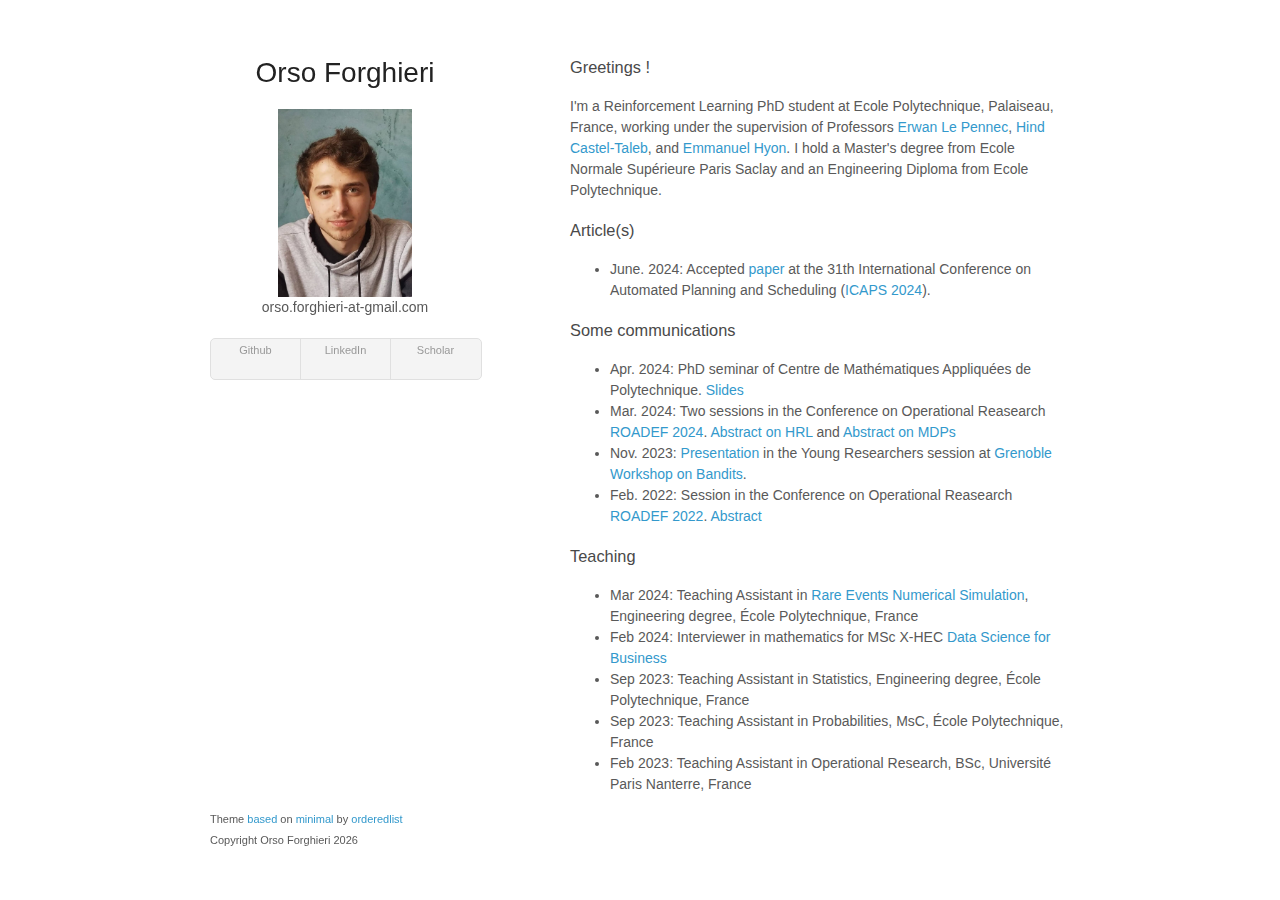
==== index.html @ f84a6943 "Update" ====
<!DOCTYPE html>
<html>
  <head>
    <meta charset="utf-8" />
    <meta http-equiv="X-UA-Compatible" content="chrome=1" />
    <title>Orso Forghieri</title>

    <link rel="stylesheet" href="stylesheets/styles.css" />
    <link rel="stylesheet" href="stylesheets/pygment_trac.css" />
    <meta name="viewport" content="width=device-width" />
    <!--[if lt IE 9]>
      <script src="//html5shiv.googlecode.com/svn/trunk/html5.js"></script>
    <![endif]-->
  </head>
  <body>
    <div class="wrapper">
      <header>
        <h1 align="center">Orso Forghieri</h1>

        <img
          src="https://orsof.github.io/images/portrait.jpg"
          alt="Portrait"
          class="portrait"
        />

        <div align="center" style="margin-bottom: 10px">
          <p>orso.forghieri-at-gmail.com</p>
          <!-- Add: Photo, link to CV, Github, Scholar, Twitter. Add buttons Home, Publications, Notes, Teaching, Blog, Collaborators. Add section Interests, Featured Research, Selected Awards, About Me -->
          <ul>
            <li><a href="https://github.com/OrsoF/">Github</a></li>
            <li>
              <a href="https://www.linkedin.com/in/orso-forghieri/">LinkedIn</a>
            </li>
            <li>
              <a
                href="https://scholar.google.fr/citations?view_op=list_works&hl=fr&user=6Vzx6MUAAAAJ"
                >Scholar</a
              >
            </li>
            <!-- <li><a href="https://github.com/OrsoF/docs/cv.pdf">CV</a></li> -->
            <!-- Add more items as needed -->
          </ul>
        </div>
      </header>

      <section>
        <h3>Greetings !</h3>

        <p>
          I'm a Reinforcement Learning PhD student at Ecole Polytechnique,
          Palaiseau, France, working under the supervision of Professors
          <a
            href="http://www.cmap.polytechnique.fr/~lepennec/fr/"
            target="_blank"
            >Erwan Le Pennec</a
          >,
          <a href="http://www-public.tem-tsp.eu/~castel/" target="_blank"
            >Hind Castel-Taleb</a
          >, and
          <a
            href="https://www.lip6.fr/actualite/personnes-fiche.php?ident=P216"
            target="_blank"
            >Emmanuel Hyon</a
          >. I hold a Master's degree from Ecole Normale Supérieure Paris Saclay
          and an Engineering Diploma from Ecole Polytechnique.
        </p>

        <h3>Article(s)</h3>

        <ul>
          <li>
            June. 2024: Accepted
            <a href="https://openreview.net/pdf?id=kEaoy85QFP" target="_blank"
              >paper</a
            >
            at the 31th International Conference on Automated Planning and
            Scheduling (<a
              href="https://icaps24.icaps-conference.org/"
              target="_blank"
              >ICAPS 2024</a
            >).
          </li>
        </ul>

        <h3>Some communications</h3>

        <ul>
          <li>
            Apr. 2024: PhD seminar of Centre de Mathématiques Appliquées de
            Polytechnique.
            <a
              href="https://orsof.github.io/docs/slides_semdoc.pdf"
              target="_blank"
              >Slides</a
            >
          </li>

          <li>
            Mar. 2024: Two sessions in the Conference on Operational Reasearch
            <a href="https://roadef2024.sciencesconf.org/" target="_blank"
              >ROADEF 2024</a
            >.
            <a
              href="https://roadef2024.sciencesconf.org/512709/document"
              target="_blank"
              >Abstract on HRL</a
            >
            and
            <a
              href="https://roadef2024.sciencesconf.org/512571/document"
              target="_blank"
              >Abstract on MDPs</a
            >
          </li>

          <li>
            Nov. 2023:
            <a
              href="https://gast.gitlabpages.inria.fr/restlessbandit-workshop/slides/forghieri_workshopbandit.pdf"
              target="_blank"
              >Presentation</a
            >
            in the Young Researchers session at
            <a
              href="https://gast.gitlabpages.inria.fr/restlessbandit-workshop/#speakers"
              target="_blank"
              >Grenoble Workshop on Bandits</a
            >.
          </li>

          <li>
            Feb. 2022: Session in the Conference on Operational Reasearch
            <a href="https://roadef2022.sciencesconf.org/" target="_blank"
              >ROADEF 2022</a
            >.
            <a href="https://hal.science/hal-03595413/document" target="_blank"
              >Abstract</a
            >
          </li>
        </ul>

        <h3>Teaching</h3>

        <ul>
          <li>
            Mar 2024: Teaching Assistant in
            <a
              href="https://moodle.polytechnique.fr/enrol/index.php?id=14760"
              target="_blank"
              >Rare Events Numerical Simulation</a
            >, Engineering degree, École Polytechnique, France
          </li>
          <li>
            Feb 2024: Interviewer in mathematics for MSc X-HEC
            <a
              href="https://programmes.polytechnique.edu/en/master/programs/data-science-for-business-joint-degree-with-hec"
              target="_blank"
              >Data Science for Business</a
            >
          </li>
          <li>
            Sep 2023: Teaching Assistant in Statistics, Engineering degree,
            École Polytechnique, France
          </li>
          <li>
            Sep 2023: Teaching Assistant in Probabilities, MsC, École
            Polytechnique, France
          </li>
          <li>
            Feb 2023: Teaching Assistant in Operational Research, BSc,
            Université Paris Nanterre, France
          </li>
        </ul>
      </section>

      <footer>
        <small
          >Theme <a href="https://github.com/OrsoF/orsof.github.io">based</a> on
          <a href="https://github.com/orderedlist/minimal">minimal</a> by
          <a href="https://github.com/orderedlist">orderedlist</a><br />
          Copyright Orso Forghieri
          <script>
            document.write(new Date().getFullYear());
          </script>
        </small>
      </footer>
    </div>
    <script src="javascripts/scale.fix.js"></script>
  </body>
</html>
---- stylesheets/styles.css ----
body {
  background-color: #fff;
  padding:50px;
  font: 14px/1.5 -apple-system, BlinkMacSystemFont, "Segoe UI", Roboto, Oxygen, Ubuntu, Cantarell, "Fira Sans", "Droid Sans", "Helvetica Neue", Arial, sans-serif, "Apple Color Emoji", "Segoe UI Emoji", "Segoe UI Symbol";
  color:#595959;
  font-weight:400;
}

h1, h2, h3, h4, h5, h6 {
  color:#222;
  margin:0 0 20px;
}

p, ul, ol, table, pre, dl {
  margin:0 0 20px;
}

h1, h2, h3 {
  line-height:1.1;
}

h1 {
  font-size:28px;
  font-weight: 500;
}

h2 {
  color:#393939;
  font-weight: 500;
}

h3, h4, h5, h6 {
  color:#494949;
  font-weight: 500;
}

a {
  color:#39c;
  text-decoration:none;
}

a:hover {
  color:#069;
}

a small {
  font-size:11px;
  color:#777;
  margin-top:-0.3em;
  display:block;
}

a:hover small {
  color:#777;
}

.wrapper {
  width:860px;
  margin:0 auto;
}

blockquote {
  border-left:1px solid #e5e5e5;
  margin:0;
  padding:0 0 0 20px;
  font-style:italic;
}

code, pre {
  font-family:Monaco, Bitstream Vera Sans Mono, Lucida Console, Terminal, Consolas, Liberation Mono, DejaVu Sans Mono, Courier New, monospace;
  color:#333;
}

pre {
  padding:8px 15px;
  background: #f8f8f8;
  border-radius:5px;
  border:1px solid #e5e5e5;
  overflow-x: auto;
}

table {
  width:100%;
  border-collapse:collapse;
}

th, td {
  text-align:left;
  padding:5px 10px;
  border-bottom:1px solid #e5e5e5;
}

dt {
  color:#444;
  font-weight:500;
}

th {
  color:#444;
}

img {
  max-width:100%;
}

header {
  width:270px;
  float:left;
  position:fixed;
  -webkit-font-smoothing:subpixel-antialiased;
}

header ul {
  list-style:none;
  height:40px;
  padding:0;
  background: #f4f4f4;
  border-radius:5px;
  border:1px solid #e0e0e0;
  width:270px;
}

header li {
  width:89px;
  float:left;
  border-right:1px solid #e0e0e0;
  height:40px;
}

header li:first-child a {
  border-radius:5px 0 0 5px;
}

header li:last-child a {
  border-radius:0 5px 5px 0;
}

header ul a {
  line-height:1;
  font-size:11px;
  color:#999;
  display:block;
  text-align:center;
  padding-top:6px;
  height:34px;
}

header ul a:hover {
  color:#999;
}

header ul a:active {
  background-color:#f0f0f0;
}

strong {
  color:#222;
  font-weight:500;
}

header ul li + li + li {
  border-right:none;
  width:89px;
}

header ul a strong {
  font-size:14px;
  display:block;
  color:#222;
}

section {
  width:500px;
  float:right;
  padding-bottom:50px;
}

small {
  font-size:11px;
}

hr {
  border:0;
  background:#e5e5e5;
  height:1px;
  margin:0 0 20px;
}

footer {
  width:270px;
  float:left;
  position:fixed;
  bottom:50px;
  -webkit-font-smoothing:subpixel-antialiased;
}

@media print, screen and (max-width: 960px) {

  div.wrapper {
    width:auto;
    margin:0;
  }

  header, section, footer {
    float:none;
    position:static;
    width:auto;
  }

  header {
    padding-right:320px;
  }

  section {
    border:1px solid #e5e5e5;
    border-width:1px 0;
    padding:20px 0;
    margin:0 0 20px;
  }

  header a small {
    display:inline;
  }

  header ul {
    position:absolute;
    right:50px;
    top:52px;
  }
}

@media print, screen and (max-width: 720px) {
  body {
    word-wrap:break-word;
  }

  header {
    padding:0;
  }

  header ul, header p.view {
    position:static;
  }

  pre, code {
    word-wrap:normal;
  }
}

@media print, screen and (max-width: 480px) {
  body {
    padding:15px;
  }

  header ul {
    width:99%;
  }

  header li, header ul li + li + li {
    width:33%;
  }
}

@media print {
  body {
    padding:0.4in;
    font-size:12pt;
    color:#444;
  }
}

.portrait {
  display: block;
  margin: 0 auto;
  max-width: 50%;
  height: auto;
}
---- stylesheets/pygment_trac.css ----
.highlight  { background: #ffffff; }
.highlight .c { color: #999988; font-style: italic } /* Comment */
.highlight .err { color: #a61717; background-color: #e3d2d2 } /* Error */
.highlight .k { font-weight: bold } /* Keyword */
.highlight .o { font-weight: bold } /* Operator */
.highlight .cm { color: #999988; font-style: italic } /* Comment.Multiline */
.highlight .cp { color: #999999; font-weight: bold } /* Comment.Preproc */
.highlight .c1 { color: #999988; font-style: italic } /* Comment.Single */
.highlight .cs { color: #999999; font-weight: bold; font-style: italic } /* Comment.Special */
.highlight .gd { color: #000000; background-color: #ffdddd } /* Generic.Deleted */
.highlight .gd .x { color: #000000; background-color: #ffaaaa } /* Generic.Deleted.Specific */
.highlight .ge { font-style: italic } /* Generic.Emph */
.highlight .gr { color: #aa0000 } /* Generic.Error */
.highlight .gh { color: #999999 } /* Generic.Heading */
.highlight .gi { color: #000000; background-color: #ddffdd } /* Generic.Inserted */
.highlight .gi .x { color: #000000; background-color: #aaffaa } /* Generic.Inserted.Specific */
.highlight .go { color: #888888 } /* Generic.Output */
.highlight .gp { color: #555555 } /* Generic.Prompt */
.highlight .gs { font-weight: bold } /* Generic.Strong */
.highlight .gu { color: #800080; font-weight: bold; } /* Generic.Subheading */
.highlight .gt { color: #aa0000 } /* Generic.Traceback */
.highlight .kc { font-weight: bold } /* Keyword.Constant */
.highlight .kd { font-weight: bold } /* Keyword.Declaration */
.highlight .kn { font-weight: bold } /* Keyword.Namespace */
.highlight .kp { font-weight: bold } /* Keyword.Pseudo */
.highlight .kr { font-weight: bold } /* Keyword.Reserved */
.highlight .kt { color: #445588; font-weight: bold } /* Keyword.Type */
.highlight .m { color: #009999 } /* Literal.Number */
.highlight .s { color: #d14 } /* Literal.String */
.highlight .na { color: #008080 } /* Name.Attribute */
.highlight .nb { color: #0086B3 } /* Name.Builtin */
.highlight .nc { color: #445588; font-weight: bold } /* Name.Class */
.highlight .no { color: #008080 } /* Name.Constant */
.highlight .ni { color: #800080 } /* Name.Entity */
.highlight .ne { color: #990000; font-weight: bold } /* Name.Exception */
.highlight .nf { color: #990000; font-weight: bold } /* Name.Function */
.highlight .nn { color: #555555 } /* Name.Namespace */
.highlight .nt { color: #000080 } /* Name.Tag */
.highlight .nv { color: #008080 } /* Name.Variable */
.highlight .ow { font-weight: bold } /* Operator.Word */
.highlight .w { color: #bbbbbb } /* Text.Whitespace */
.highlight .mf { color: #009999 } /* Literal.Number.Float */
.highlight .mh { color: #009999 } /* Literal.Number.Hex */
.highlight .mi { color: #009999 } /* Literal.Number.Integer */
.highlight .mo { color: #009999 } /* Literal.Number.Oct */
.highlight .sb { color: #d14 } /* Literal.String.Backtick */
.highlight .sc { color: #d14 } /* Literal.String.Char */
.highlight .sd { color: #d14 } /* Literal.String.Doc */
.highlight .s2 { color: #d14 } /* Literal.String.Double */
.highlight .se { color: #d14 } /* Literal.String.Escape */
.highlight .sh { color: #d14 } /* Literal.String.Heredoc */
.highlight .si { color: #d14 } /* Literal.String.Interpol */
.highlight .sx { color: #d14 } /* Literal.String.Other */
.highlight .sr { color: #009926 } /* Literal.String.Regex */
.highlight .s1 { color: #d14 } /* Literal.String.Single */
.highlight .ss { color: #990073 } /* Literal.String.Symbol */
.highlight .bp { color: #999999 } /* Name.Builtin.Pseudo */
.highlight .vc { color: #008080 } /* Name.Variable.Class */
.highlight .vg { color: #008080 } /* Name.Variable.Global */
.highlight .vi { color: #008080 } /* Name.Variable.Instance */
.highlight .il { color: #009999 } /* Literal.Number.Integer.Long */

.type-csharp .highlight .k { color: #0000FF }
.type-csharp .highlight .kt { color: #0000FF }
.type-csharp .highlight .nf { color: #000000; font-weight: normal }
.type-csharp .highlight .nc { color: #2B91AF }
.type-csharp .highlight .nn { color: #000000 }
.type-csharp .highlight .s { color: #A31515 }
.type-csharp .highlight .sc { color: #A31515 }
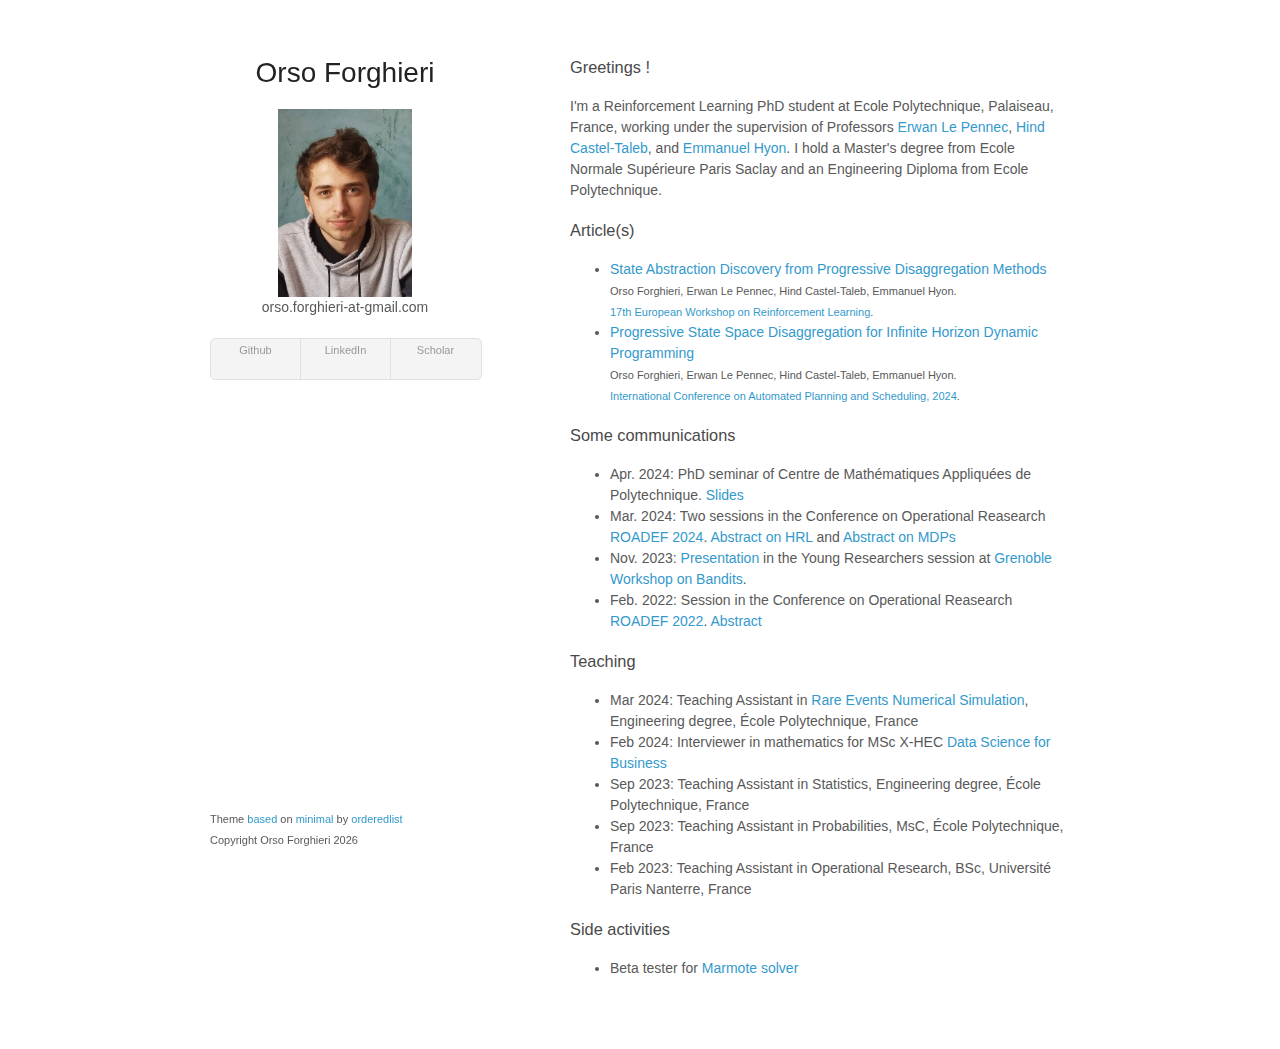
==== commit 1e7a1ca3: "Update" ====
--- a/index.html
+++ b/index.html
@@ -69,16 +69,41 @@
 
         <ul>
           <li>
-            June. 2024: Accepted
-            <a href="https://openreview.net/pdf?id=kEaoy85QFP" target="_blank"
-              >paper</a
-            >
-            at the 31th International Conference on Automated Planning and
-            Scheduling (<a
-              href="https://icaps24.icaps-conference.org/"
-              target="_blank"
-              >ICAPS 2024</a
-            >).
+            <a href="https://openreview.net/pdf?id=FDV3SpjiPA" target="_blank"
+              >State Abstraction Discovery from Progressive Disaggregation
+              Methods</a
+            >
+            <br />
+            <small>
+              Orso Forghieri, Erwan Le Pennec, Hind Castel-Taleb, Emmanuel
+              Hyon.</small
+            >
+            <br />
+            <small>
+              <a href="https://ewrl.wordpress.com/ewrl17-2024/" target="_blank"
+                >17th European Workshop on Reinforcement Learning</a
+              >.</small
+            >
+          </li>
+          <li>
+            <a
+              href="https://ojs.aaai.org/index.php/ICAPS/article/download/31479/33639"
+              target="_blank"
+              >Progressive State Space Disaggregation for Infinite Horizon
+              Dynamic Programming</a
+            >
+            <br />
+            <small>
+              Orso Forghieri, Erwan Le Pennec, Hind Castel-Taleb, Emmanuel
+              Hyon.</small
+            >
+            <br />
+            <small>
+              <a href="https://icaps24.icaps-conference.org/" target="_blank"
+                >International Conference on Automated Planning and Scheduling,
+                2024</a
+              >.</small
+            >
           </li>
         </ul>
 
@@ -169,6 +194,19 @@
           <li>
             Feb 2023: Teaching Assistant in Operational Research, BSc,
             Université Paris Nanterre, France
+          </li>
+        </ul>
+
+        <h3>Side activities</h3>
+
+        <ul>
+          <li>
+            Beta tester for
+            <a
+              href="https://marmote.gitlabpages.inria.fr/marmote/index.html"
+              target="_blank"
+              >Marmote solver</a
+            >
           </li>
         </ul>
       </section>
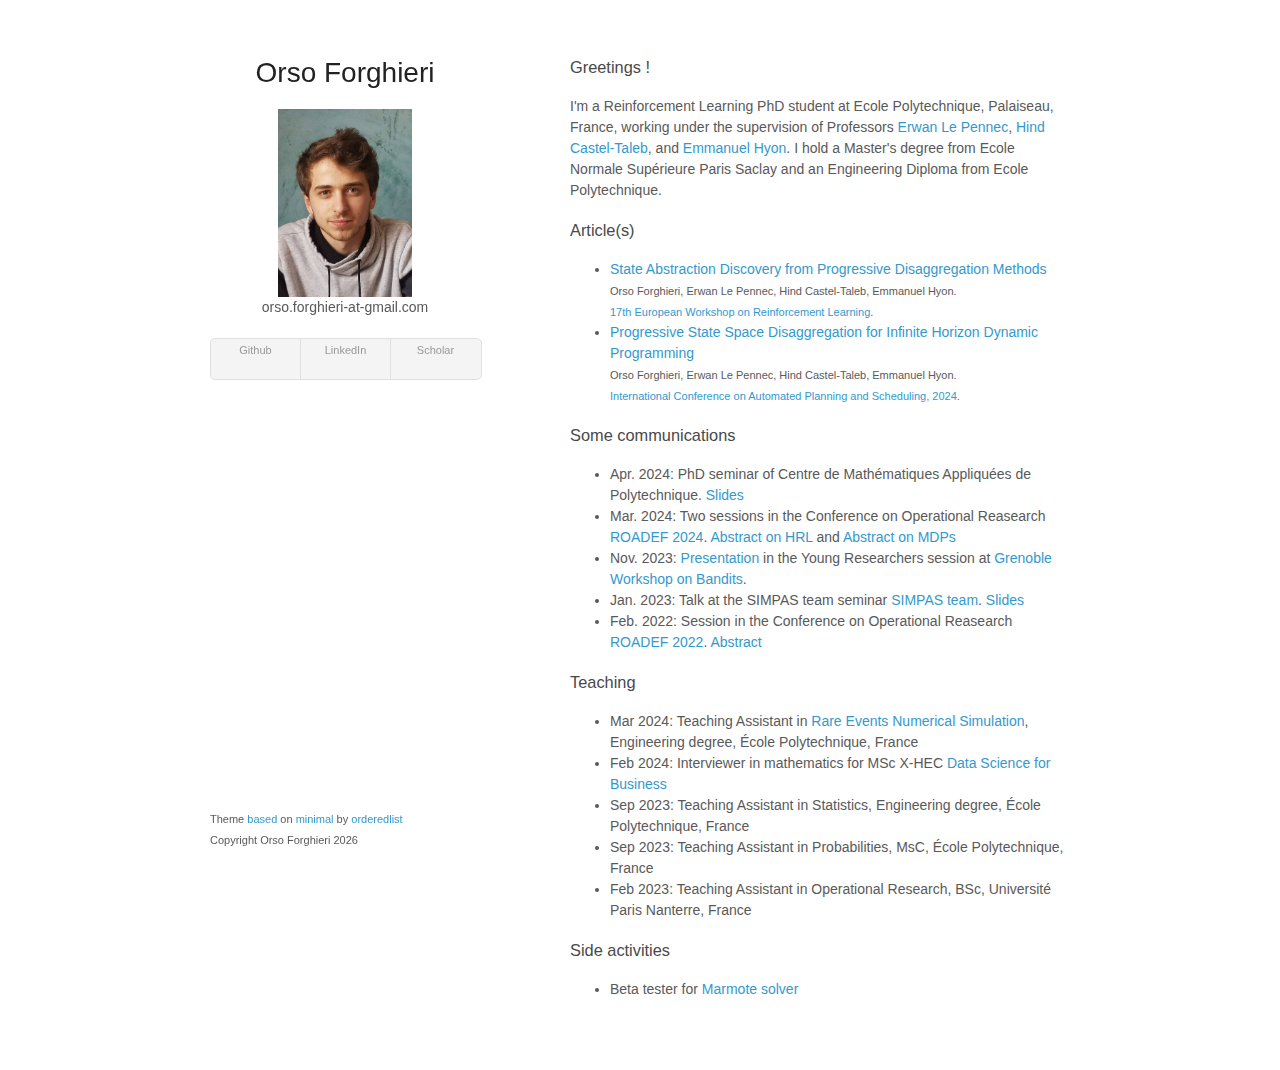
==== commit 961c62fc: "Update" ====
--- a/index.html
+++ b/index.html
@@ -154,6 +154,20 @@
           </li>
 
           <li>
+            Jan. 2023: Talk at the SIMPAS team seminar
+            <a
+              href="https://cmap.ip-paris.fr/en/research/decision-and-data/simpas"
+              target="_blank"
+              >SIMPAS team</a
+            >.
+            <a
+              href="https://github.com/OrsoF/docs/slides_simpas.pdf"
+              target="_blank"
+              >Slides</a
+            >
+          </li>
+
+          <li>
             Feb. 2022: Session in the Conference on Operational Reasearch
             <a href="https://roadef2022.sciencesconf.org/" target="_blank"
               >ROADEF 2022</a
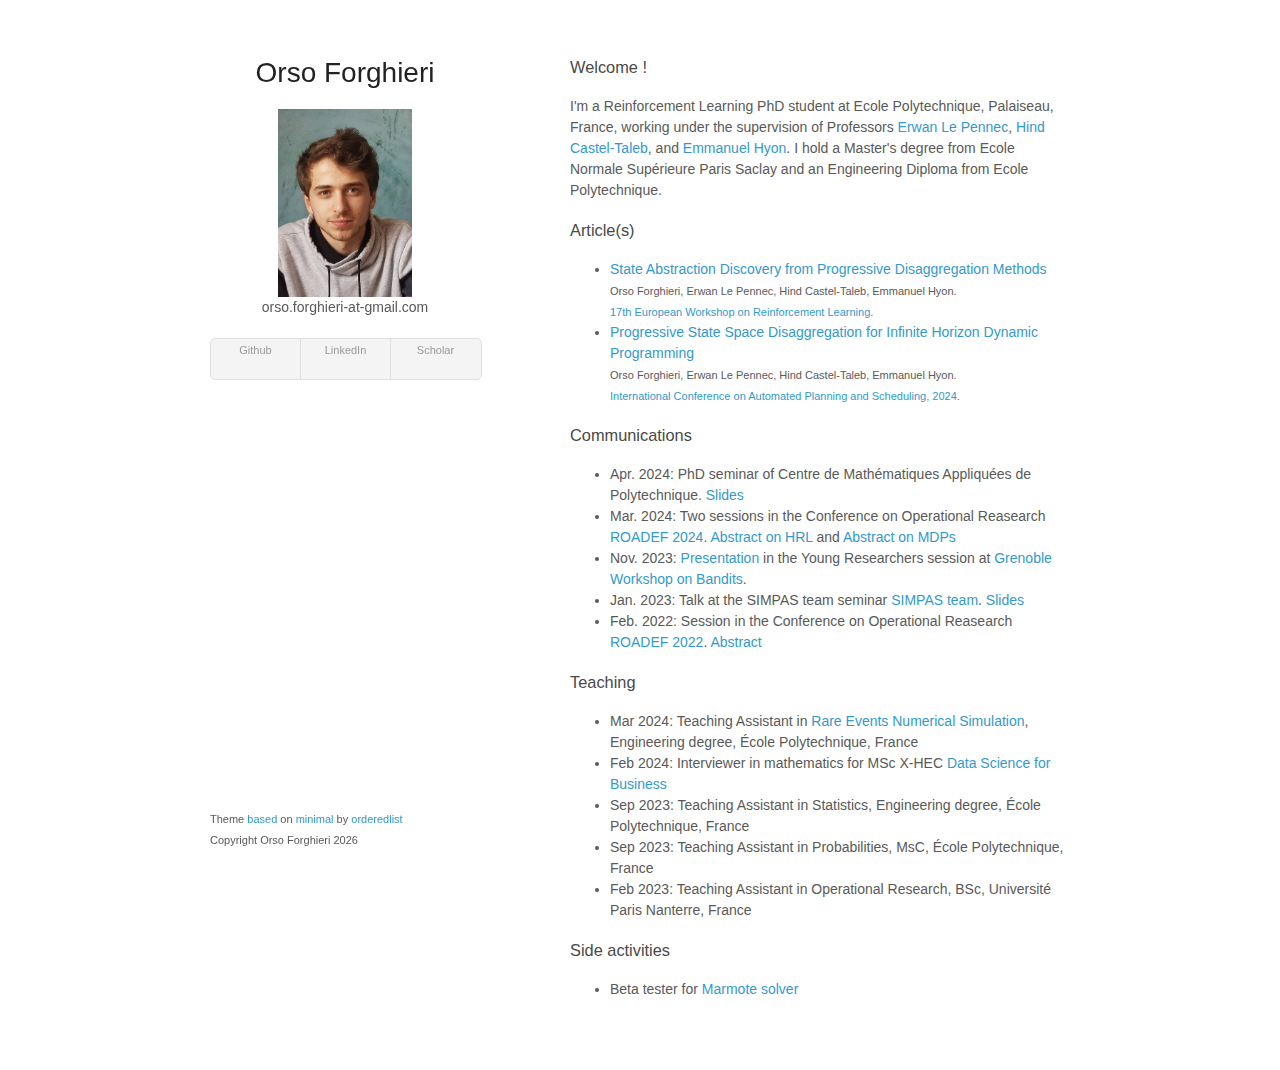
==== commit 9d16c4e9: "Update" ====
--- a/index.html
+++ b/index.html
@@ -44,7 +44,7 @@
       </header>
 
       <section>
-        <h3>Greetings !</h3>
+        <h3>Welcome !</h3>
 
         <p>
           I'm a Reinforcement Learning PhD student at Ecole Polytechnique,
@@ -107,7 +107,7 @@
           </li>
         </ul>
 
-        <h3>Some communications</h3>
+        <h3>Communications</h3>
 
         <ul>
           <li>
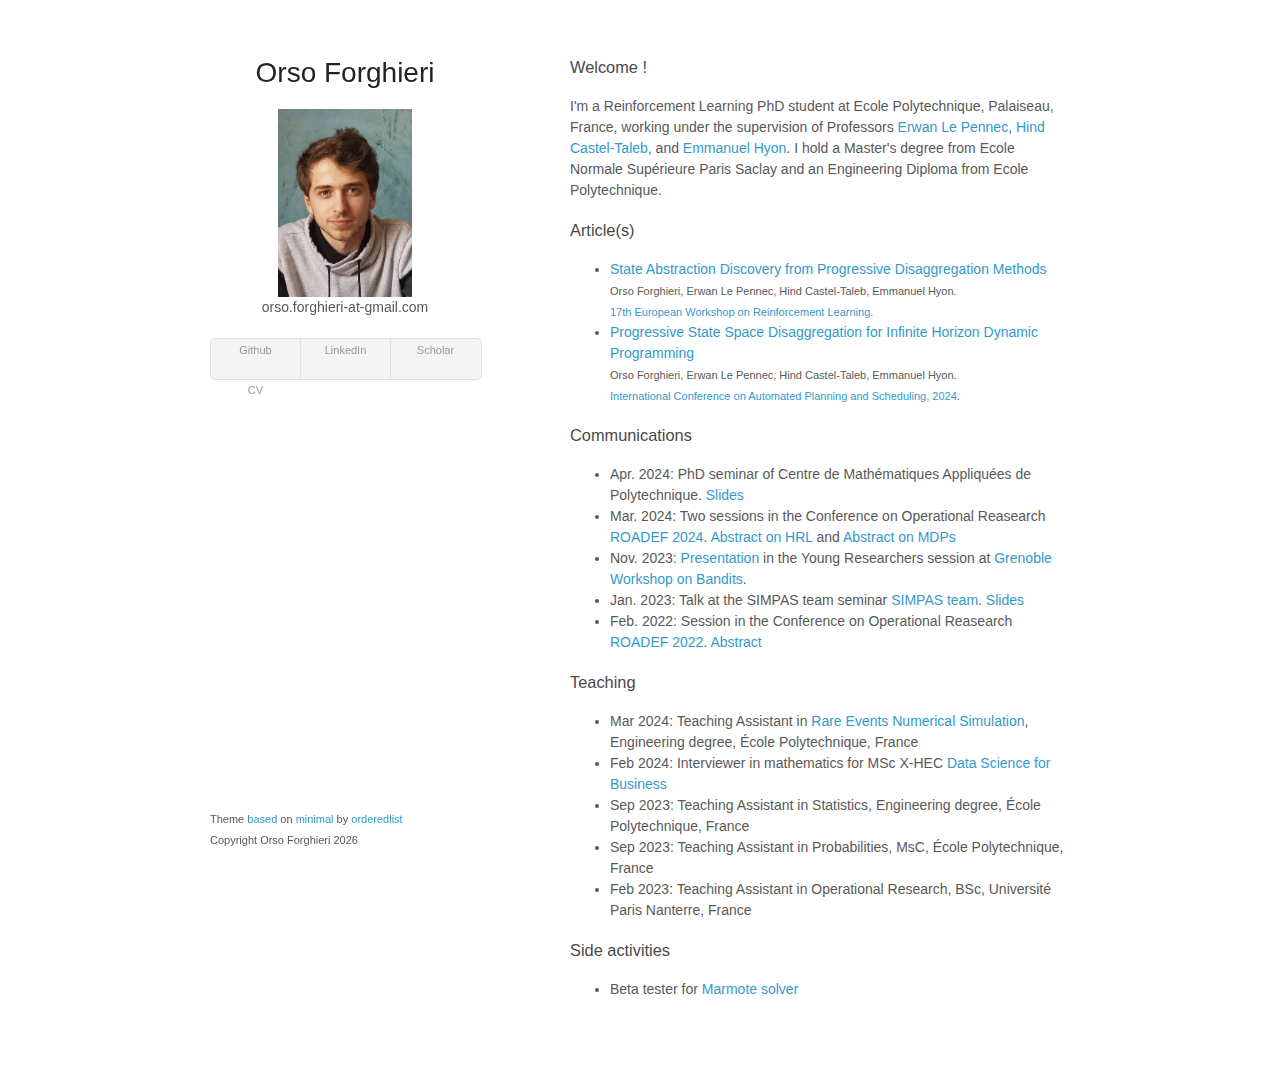
==== commit a1fd4ef1: "Update" ====
--- a/index.html
+++ b/index.html
@@ -26,6 +26,7 @@
         <div align="center" style="margin-bottom: 10px">
           <p>orso.forghieri-at-gmail.com</p>
           <!-- Add: Photo, link to CV, Github, Scholar, Twitter. Add buttons Home, Publications, Notes, Teaching, Blog, Collaborators. Add section Interests, Featured Research, Selected Awards, About Me -->
+
           <ul>
             <li><a href="https://github.com/OrsoF/">Github</a></li>
             <li>
@@ -36,6 +37,9 @@
                 href="https://scholar.google.fr/citations?view_op=list_works&hl=fr&user=6Vzx6MUAAAAJ"
                 >Scholar</a
               >
+            </li>
+            <li>
+              <a href="https://orsof.github.io/docs/cv.pdf">CV</a>
             </li>
             <!-- <li><a href="https://github.com/OrsoF/docs/cv.pdf">CV</a></li> -->
             <!-- Add more items as needed -->
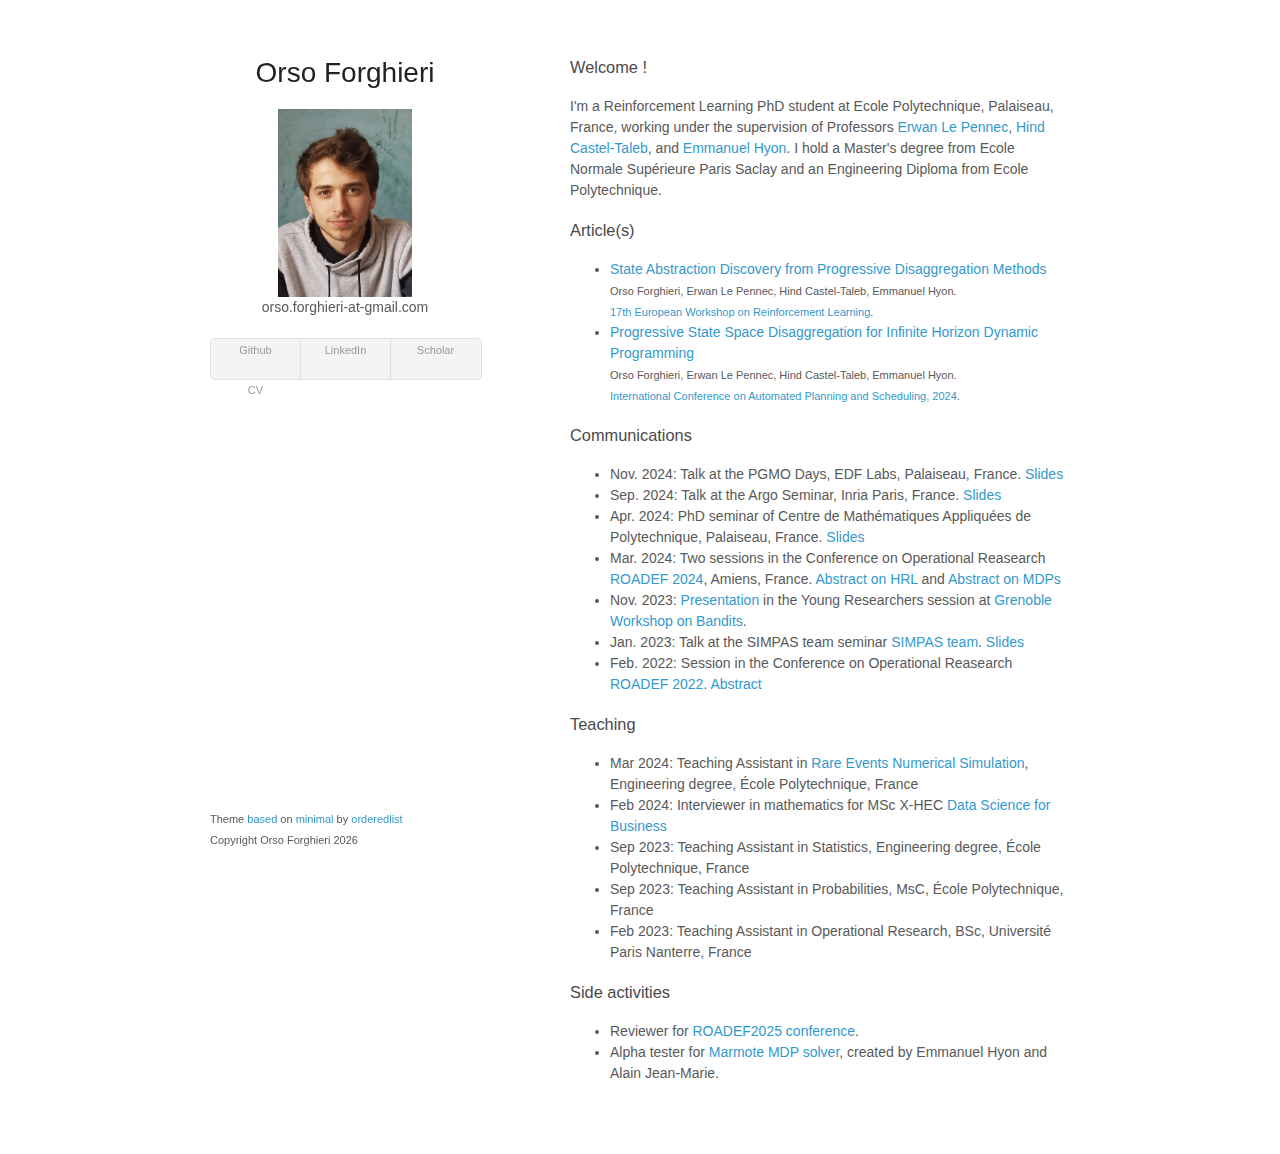
==== commit ab7bc0f5: "Update" ====
--- a/index.html
+++ b/index.html
@@ -115,8 +115,26 @@
 
         <ul>
           <li>
+            Nov. 2024: Talk at the PGMO Days, EDF Labs, Palaiseau, France.
+            <a
+              href="https://orsof.github.io/docs/pgmo.pdf"
+              target="_blank"
+              >Slides</a
+            >
+          </li>
+
+          <li>
+            Sep. 2024: Talk at the Argo Seminar, Inria Paris, France.
+            <a
+              href="https://orsof.github.io/docs/argo.pdf"
+              target="_blank"
+              >Slides</a
+            >
+          </li>
+
+          <li>
             Apr. 2024: PhD seminar of Centre de Mathématiques Appliquées de
-            Polytechnique.
+            Polytechnique, Palaiseau, France.
             <a
               href="https://orsof.github.io/docs/slides_semdoc.pdf"
               target="_blank"
@@ -128,7 +146,7 @@
             Mar. 2024: Two sessions in the Conference on Operational Reasearch
             <a href="https://roadef2024.sciencesconf.org/" target="_blank"
               >ROADEF 2024</a
-            >.
+            >, Amiens, France.
             <a
               href="https://roadef2024.sciencesconf.org/512709/document"
               target="_blank"
@@ -219,12 +237,21 @@
 
         <ul>
           <li>
-            Beta tester for
+            Reviewer for
+            <a
+              href="https://roadef2025.org/"
+              target="_blank"
+              >ROADEF2025 conference</a
+            >.
+          </li>
+
+          <li>
+            Alpha tester for
             <a
               href="https://marmote.gitlabpages.inria.fr/marmote/index.html"
               target="_blank"
-              >Marmote solver</a
-            >
+              >Marmote MDP solver</a
+            >, created by Emmanuel Hyon and Alain Jean-Marie.
           </li>
         </ul>
       </section>
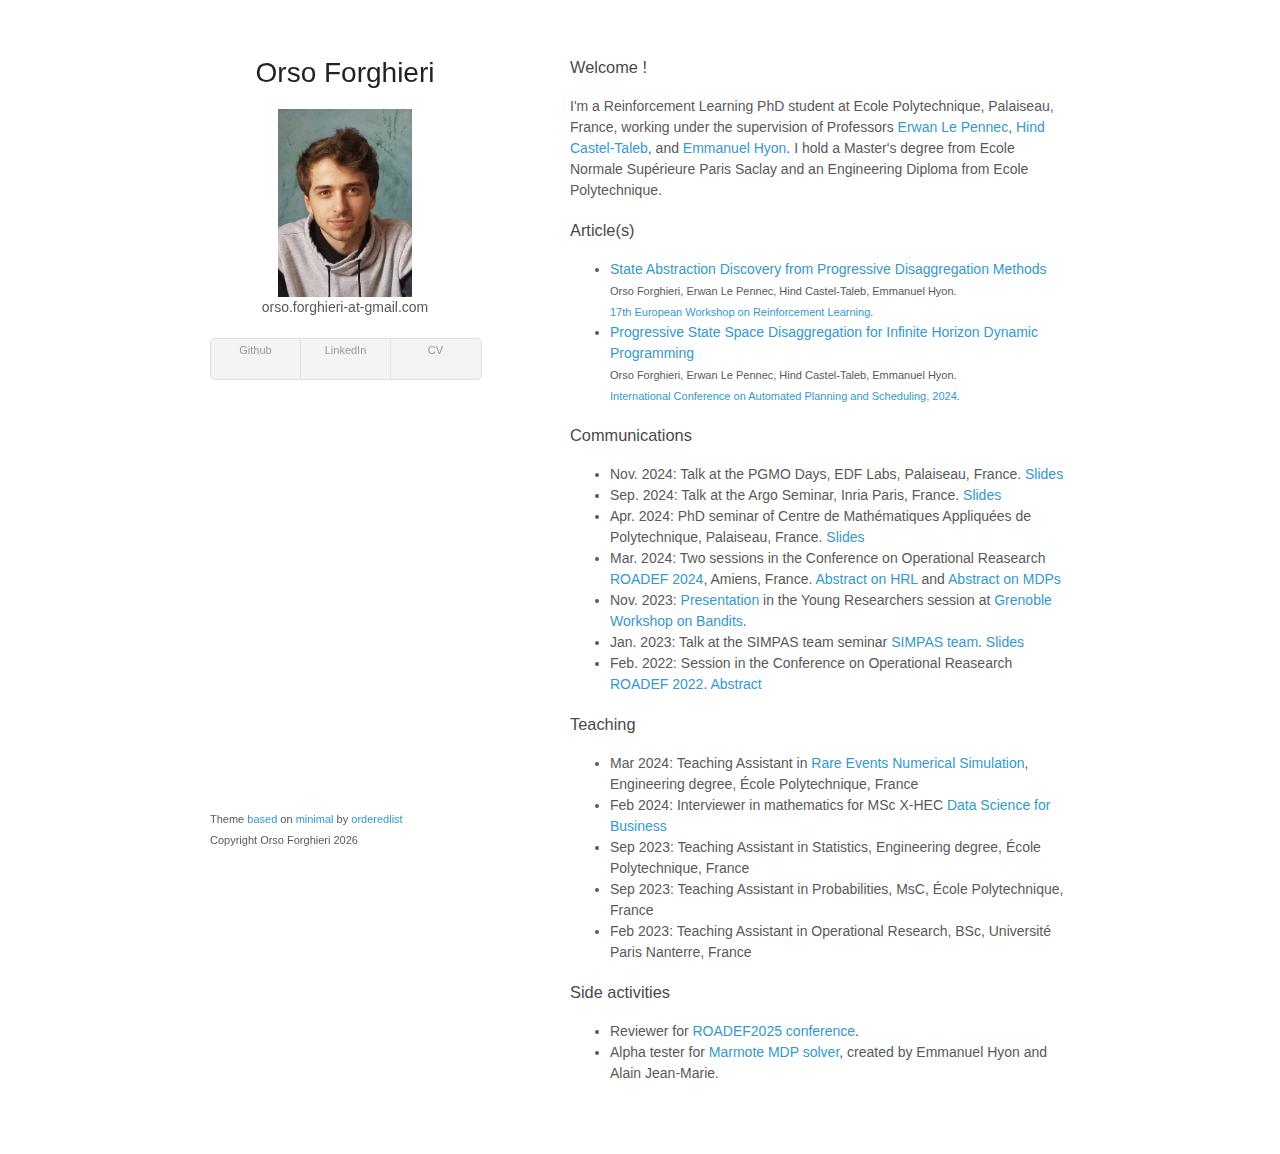
==== commit 63b65615: "Update" ====
--- a/index.html
+++ b/index.html
@@ -23,21 +23,28 @@
           class="portrait"
         />
 
+
+
         <div align="center" style="margin-bottom: 10px">
           <p>orso.forghieri-at-gmail.com</p>
           <!-- Add: Photo, link to CV, Github, Scholar, Twitter. Add buttons Home, Publications, Notes, Teaching, Blog, Collaborators. Add section Interests, Featured Research, Selected Awards, About Me -->
 
           <ul>
-            <li><a href="https://github.com/OrsoF/">Github</a></li>
+            <li>
+              <a href="https://github.com/OrsoF/">Github</a>
+            </li>
+
             <li>
               <a href="https://www.linkedin.com/in/orso-forghieri/">LinkedIn</a>
             </li>
-            <li>
+
+            <!-- <li>
               <a
                 href="https://scholar.google.fr/citations?view_op=list_works&hl=fr&user=6Vzx6MUAAAAJ"
                 >Scholar</a
               >
-            </li>
+            </li> -->
+            
             <li>
               <a href="https://orsof.github.io/docs/cv.pdf">CV</a>
             </li>
@@ -45,6 +52,8 @@
             <!-- Add more items as needed -->
           </ul>
         </div>
+        
+    
       </header>
 
       <section>
